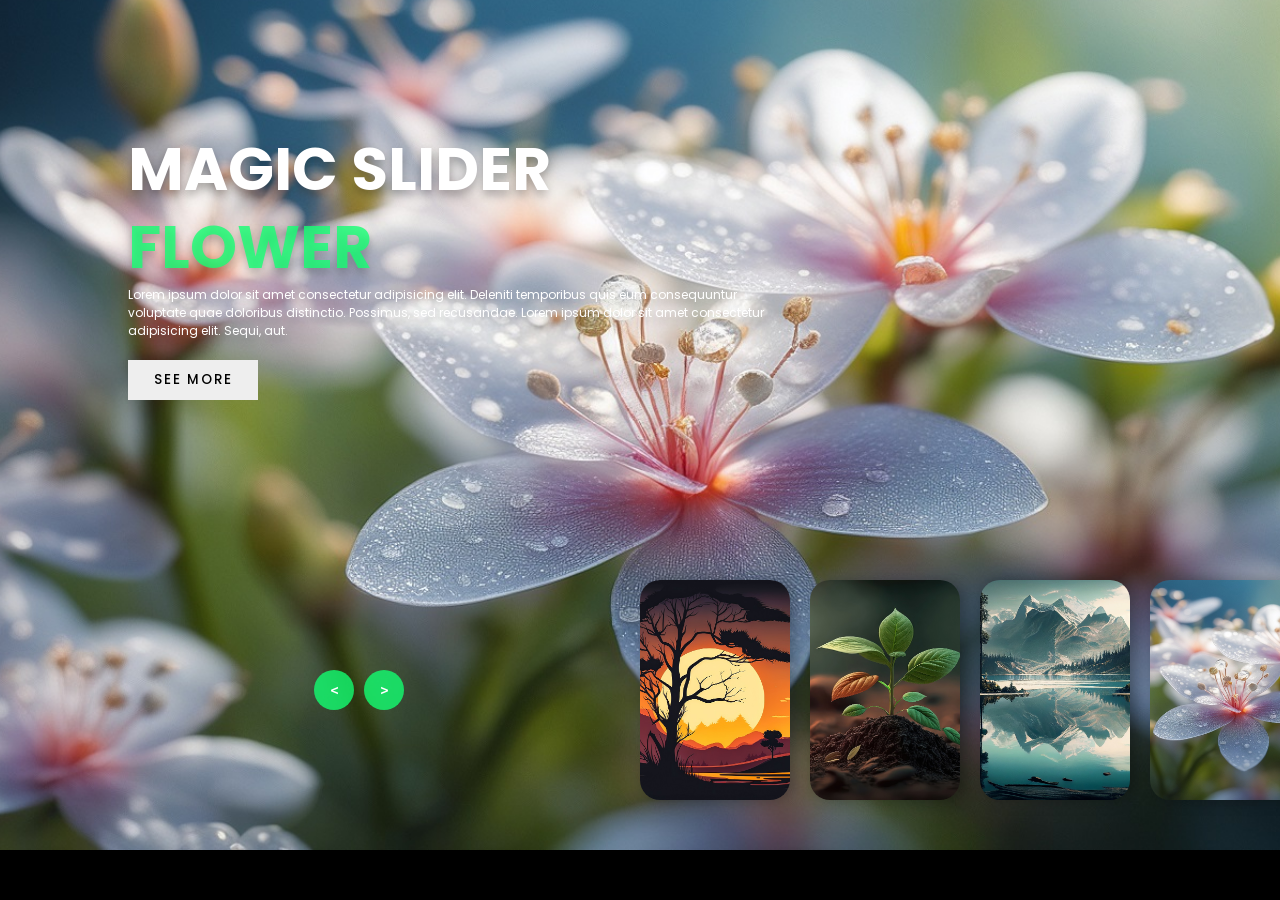
==== zoom-in.html @ e2985787 "Add files via upload" ====
<!DOCTYPE html>
<html lang="en">
<head>
    <meta charset="UTF-8">
    <meta name="viewport" content="width=device-width, initial-scale=1.0">
    <title>Image Slider</title>
    <link rel="stylesheet" href="style.css">
</head>
<body>

    <!-- <header>
        <nav>
            <a href="#" class="active">Home</a>
            <a href="#">About</a>
            <a href="#">Portfolio</a>
            <a href="#">Services</a>
            <a href="#">Contact</a>
        </nav>
    </header> -->


    
    <div class="slider">


        <div class="list">

            <div class="item">
                <img src="./image/img1.jpg" alt="">

                <div class="content">
                    <div class="title">MAGIC SLIDER</div>
                    <div class="type">FLOWER</div>
                    <div class="description">
                        Lorem ipsum dolor sit amet consectetur adipisicing elit. Deleniti temporibus quis eum consequuntur voluptate quae doloribus distinctio. Possimus, sed recusandae. Lorem ipsum dolor sit amet consectetur adipisicing elit. Sequi, aut.
                    </div>
                    <div class="button">
                        <button>SEE MORE</button>
                    </div>
                </div>
            </div>

            <div class="item">
                <img src="./image/img2.jpg" alt="">

                <div class="content">
                    <div class="title">MAGIC SLIDER</div>
                    <div class="type">NATURE</div>
                    <div class="description">
                        Lorem ipsum dolor sit amet consectetur adipisicing elit. Deleniti temporibus quis eum consequuntur voluptate quae doloribus distinctio. Possimus, sed recusandae. Lorem ipsum dolor sit amet consectetur adipisicing elit. Sequi, aut.
                    </div>
                    <div class="button">
                        <button>SEE MORE</button>
                    </div>
                </div>
            </div>

            <div class="item">
                <img src="./image/img4.jpg" alt="">

                <div class="content">
                    <div class="title">MAGIC SLIDER</div>
                    <div class="type">PLANT</div>
                    <div class="description">
                        Lorem ipsum dolor sit amet consectetur adipisicing elit. Deleniti temporibus quis eum consequuntur voluptate quae doloribus distinctio. Possimus, sed recusandae. Lorem ipsum dolor sit amet consectetur adipisicing elit. Sequi, aut.
                    </div>
                    <div class="button">
                        <button>SEE MORE</button>
                    </div>
                </div>
            </div>

            <div class="item">
                <img src="./image/img3.jpg" alt="">

                <div class="content">
                    <div class="title">MAGIC SLIDER</div>
                    <div class="type">NATURE</div>
                    <div class="description">
                        Lorem ipsum dolor sit amet consectetur adipisicing elit. Deleniti temporibus quis eum consequuntur voluptate quae doloribus distinctio. Possimus, sed recusandae. Lorem ipsum dolor sit amet consectetur adipisicing elit. Sequi, aut.
                    </div>
                    <div class="button">
                        <button>SEE MORE</button>
                    </div>
                </div>
            </div>

        </div>


        <div class="thumbnail">

            <div class="item">
                <img src="./image/img1.jpg" alt="">
            </div>
            <div class="item">
                <img src="./image/img2.jpg" alt="">
            </div>
            <div class="item">
                <img src="./image/img4.jpg" alt="">
            </div>
            <div class="item">
                <img src="./image/img3.jpg" alt="">
            </div>

        </div>


        <div class="nextPrevArrows">
            <button class="prev"> < </button>
            <button class="next"> > </button>
        </div>


    </div>





    <script src="app.js"></script>
</body>
</html>
---- style.css ----
@import url('https://fonts.googleapis.com/css2?family=Poppins:ital,wght@0,100;0,200;0,300;0,400;0,500;0,600;0,700;0,800;0,900;1,100;1,200;1,300;1,400;1,500;1,600;1,700;1,800;1,900&display=swap');

body{
    margin: 0;
    background-color: #000;
    color: #eee;
    font-family: Poppins;
    font-size: 12px;
}

a{
    text-decoration: none;
}

header{
    width: 1140px;
    max-width: 80%;
    margin: auto;
    height: 50px;
    display: flex;
    align-items: center;
    position: relative;
    z-index: 100;
}

header a{
    color: #eee;
    margin-right: 5px;
    padding: 5px 10px;
    transition: 0.2s;
}

a.active{
    background: #14ff72cb;
    border-radius: 2px;
}

header a:hover{
    background: #14ff72cb;
    border-radius: 2px;
}


/* slider section  */

.slider{
    height: 100vh;
    margin-top: -50px;
    width: 100vw;
    overflow: hidden;
    position: relative;
}
.slider .list .item{
    width: 100%;
    height: 100%;
    position: absolute;
    inset: 0 0 0 0;
}
.slider .list .item img{
    width: 100%;
    height: 100%;
    object-fit: cover;
}
.slider .list .item .content{
    position: absolute;
    top: 20%;
    width: 1140px;
    max-width: 80%;
    left: 50%;
    transform: translateX(-50%);
    padding-right: 30%;
    box-sizing: border-box;
    color: #fff;
    text-shadow: 0 5px 10px #0004;
}

.slider .list .item .content .title,
.slider .list .item .content .type{
    font-size: 5em;
    font-weight: bold;
    line-height: 1.3em;
}
.slider .list .item .type{
    color: #14ff72cb;
}
.slider .list .item .button{
    display: grid;
    grid-template-columns: repeat(2, 130px);
    grid-template-rows: 40px;
    gap: 5px;
    margin-top: 20px;
}
.slider .list .item .button button{
    border: none;
    background-color: #eee;
    font-family: Poppins;
    font-weight: 500;
    cursor: pointer;
    transition: 0.4s;
    letter-spacing: 2px;
}


.slider .list .item .button button:hover{
    letter-spacing: 3px;
}
.slider .list .item .button button:nth-child(2){
    background-color: transparent;
    border: 1px solid #fff;
    color: #eee;
}





/* Thumbnail Section  */
.thumbnail{
    position: absolute;
    bottom: 50px;
    left: 50%;
    width: max-content;
    z-index: 100;
    display: flex;
    gap: 20px;
}

.thumbnail .item{
    width: 150px;
    height: 220px;
    flex-shrink: 0;
    position: relative;
}

.thumbnail .item img{
    width: 100%;
    height: 100%;
    object-fit: cover;
    border-radius: 20px;
    box-shadow: 5px 0 15px rgba(0, 0, 0, 0.3);
}


/* nextPrevArrows Section  */
.nextPrevArrows{
    position: absolute;
    top: 80%;
    right: 52%;
    z-index: 100;
    width: 300px;
    max-width: 30%;
    display: flex;
    gap: 10px;
    align-items: center;
}
.nextPrevArrows button{
    width: 40px;
    height: 40px;
    border-radius: 50%;
    background-color: #14ff72cb;
    border: none;
    color: #fff;
    font-family: monospace;
    font-weight: bold;
    transition: .5s;
    cursor: pointer;
}
.nextPrevArrows button:hover{
    background-color: #fff;
    color: #000;
}

/* Animation Part */
.slider .list .item:nth-child(1){
    z-index: 1;
}


/* animation text in first item */
.slider .list .item:nth-child(1) .content .title,
.slider .list .item:nth-child(1) .content .type,
.slider .list .item:nth-child(1) .content .description,
.slider .list .item:nth-child(1) .content .buttons
{
    transform: translateY(50px);
    filter: blur(20px);
    opacity: 0;
    animation: showContent .5s 1s linear 1 forwards;
}
@keyframes showContent{
    to{
        transform: translateY(0px);
        filter: blur(0px);
        opacity: 1;
    }
}
.slider .list .item:nth-child(1) .content .title{
    animation-delay: 0.4s !important;
}
.slider .list .item:nth-child(1) .content .type{
    animation-delay: 0.6s !important;
}
.slider .list .item:nth-child(1) .content .description{
    animation-delay: 0.8s !important;
}
.slider .list .item:nth-child(1) .content .buttons{
    animation-delay: 1s !important;
}




/* Animation for next button click */
.slider.next .list .item:nth-child(1) img{
    width: 150px;
    height: 220px;
    position: absolute;
    bottom: 50px;
    left: 50%;
    border-radius: 30px;
    animation: showImage .5s linear 1 forwards;
}

@keyframes showImage{
    to{
        bottom: 0;
        left: 0;
        width: 100%;
        height: 100%;
        border-radius: 0;
    }
}

.slider.next .thumbnail .item:nth-last-child(1){
    overflow: hidden;
    animation: showThumbnail .5s linear 1 forwards;
}
.slider.prev .list .item img{
    z-index: 100;
}


@keyframes showThumbnail{
    from{
        width: 0;
        opacity: 0;
    }
}


.slider.next .thumbnail{
    animation: effectNext .5s linear 1 forwards;
}

@keyframes effectNext{
    from{
        transform: translateX(150px);
    }
}



/* Animation for prev button click */
.slider.prev .list .item:nth-child(2){
    z-index: 2;
}

.slider.prev .list .item:nth-child(2) img{
    animation: outFrame 0.5s linear 1 forwards;
    position: absolute;
    bottom: 0;
    left: 0;
}
@keyframes outFrame{
    to{
        width: 150px;
        height: 220px;
        bottom: 50px;
        left: 50%;
        border-radius: 20px;
    }
}

.slider.prev .thumbnail .item:nth-child(1){
    overflow: hidden;
    opacity: 0;
    animation: showThumbnail .5s linear 1 forwards;
}
.slider.next .nextPrevArrows button,
.slider.prev .nextPrevArrows button{
    pointer-events: none;
}


.slider.prev .list .item:nth-child(2) .content .title,
.slider.prev .list .item:nth-child(2) .content .type,
.slider.prev .list .item:nth-child(2) .content .description,
.slider.prev .list .item:nth-child(2) .content .buttons
{
    animation: contentOut 1.5s linear 1 forwards!important;
}

@keyframes contentOut{
    to{
        transform: translateY(-150px);
        filter: blur(20px);
        opacity: 0;
    }
}
@media screen and (max-width: 678px) {
    .slider .list .item .content{
        padding-right: 0;
    }
    .slider .list .item .content .title{
        font-size: 50px;
    }
}
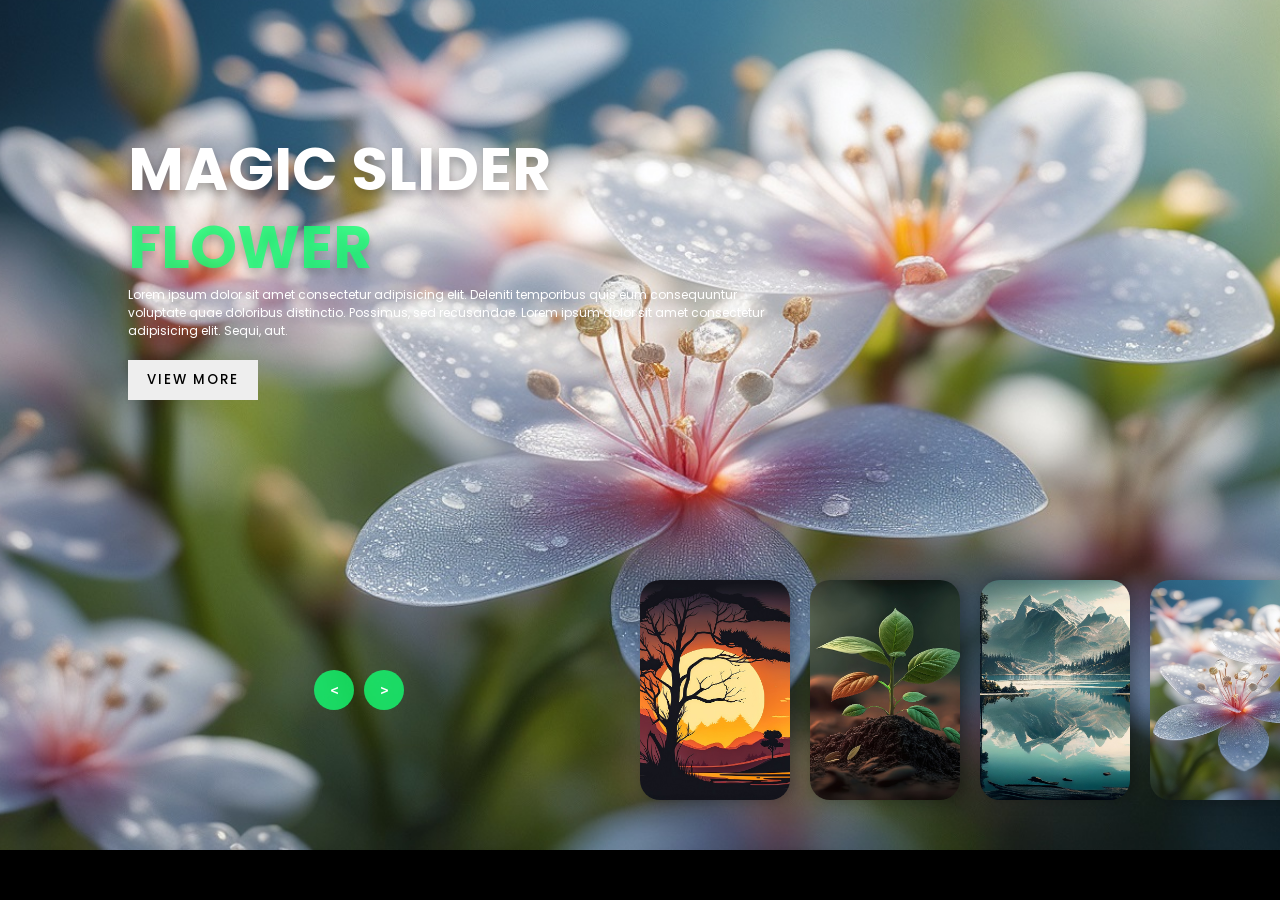
==== commit 8f72da03: "updated btn text" ====
--- a/zoom-in.html
+++ b/zoom-in.html
@@ -30,12 +30,12 @@
 
                 <div class="content">
                     <div class="title">MAGIC SLIDER</div>
-                    <div class="type">FLOWER</div>
+                    <div class="type">FLOWER </div>
                     <div class="description">
                         Lorem ipsum dolor sit amet consectetur adipisicing elit. Deleniti temporibus quis eum consequuntur voluptate quae doloribus distinctio. Possimus, sed recusandae. Lorem ipsum dolor sit amet consectetur adipisicing elit. Sequi, aut.
                     </div>
                     <div class="button">
-                        <button>SEE MORE</button>
+                        <button>VIEW MORE</button>
                     </div>
                 </div>
             </div>
@@ -50,7 +50,7 @@
                         Lorem ipsum dolor sit amet consectetur adipisicing elit. Deleniti temporibus quis eum consequuntur voluptate quae doloribus distinctio. Possimus, sed recusandae. Lorem ipsum dolor sit amet consectetur adipisicing elit. Sequi, aut.
                     </div>
                     <div class="button">
-                        <button>SEE MORE</button>
+                        <button>VIEW MORE</button>
                     </div>
                 </div>
             </div>
@@ -65,7 +65,7 @@
                         Lorem ipsum dolor sit amet consectetur adipisicing elit. Deleniti temporibus quis eum consequuntur voluptate quae doloribus distinctio. Possimus, sed recusandae. Lorem ipsum dolor sit amet consectetur adipisicing elit. Sequi, aut.
                     </div>
                     <div class="button">
-                        <button>SEE MORE</button>
+                        <button>VIEW MORE</button>
                     </div>
                 </div>
             </div>
